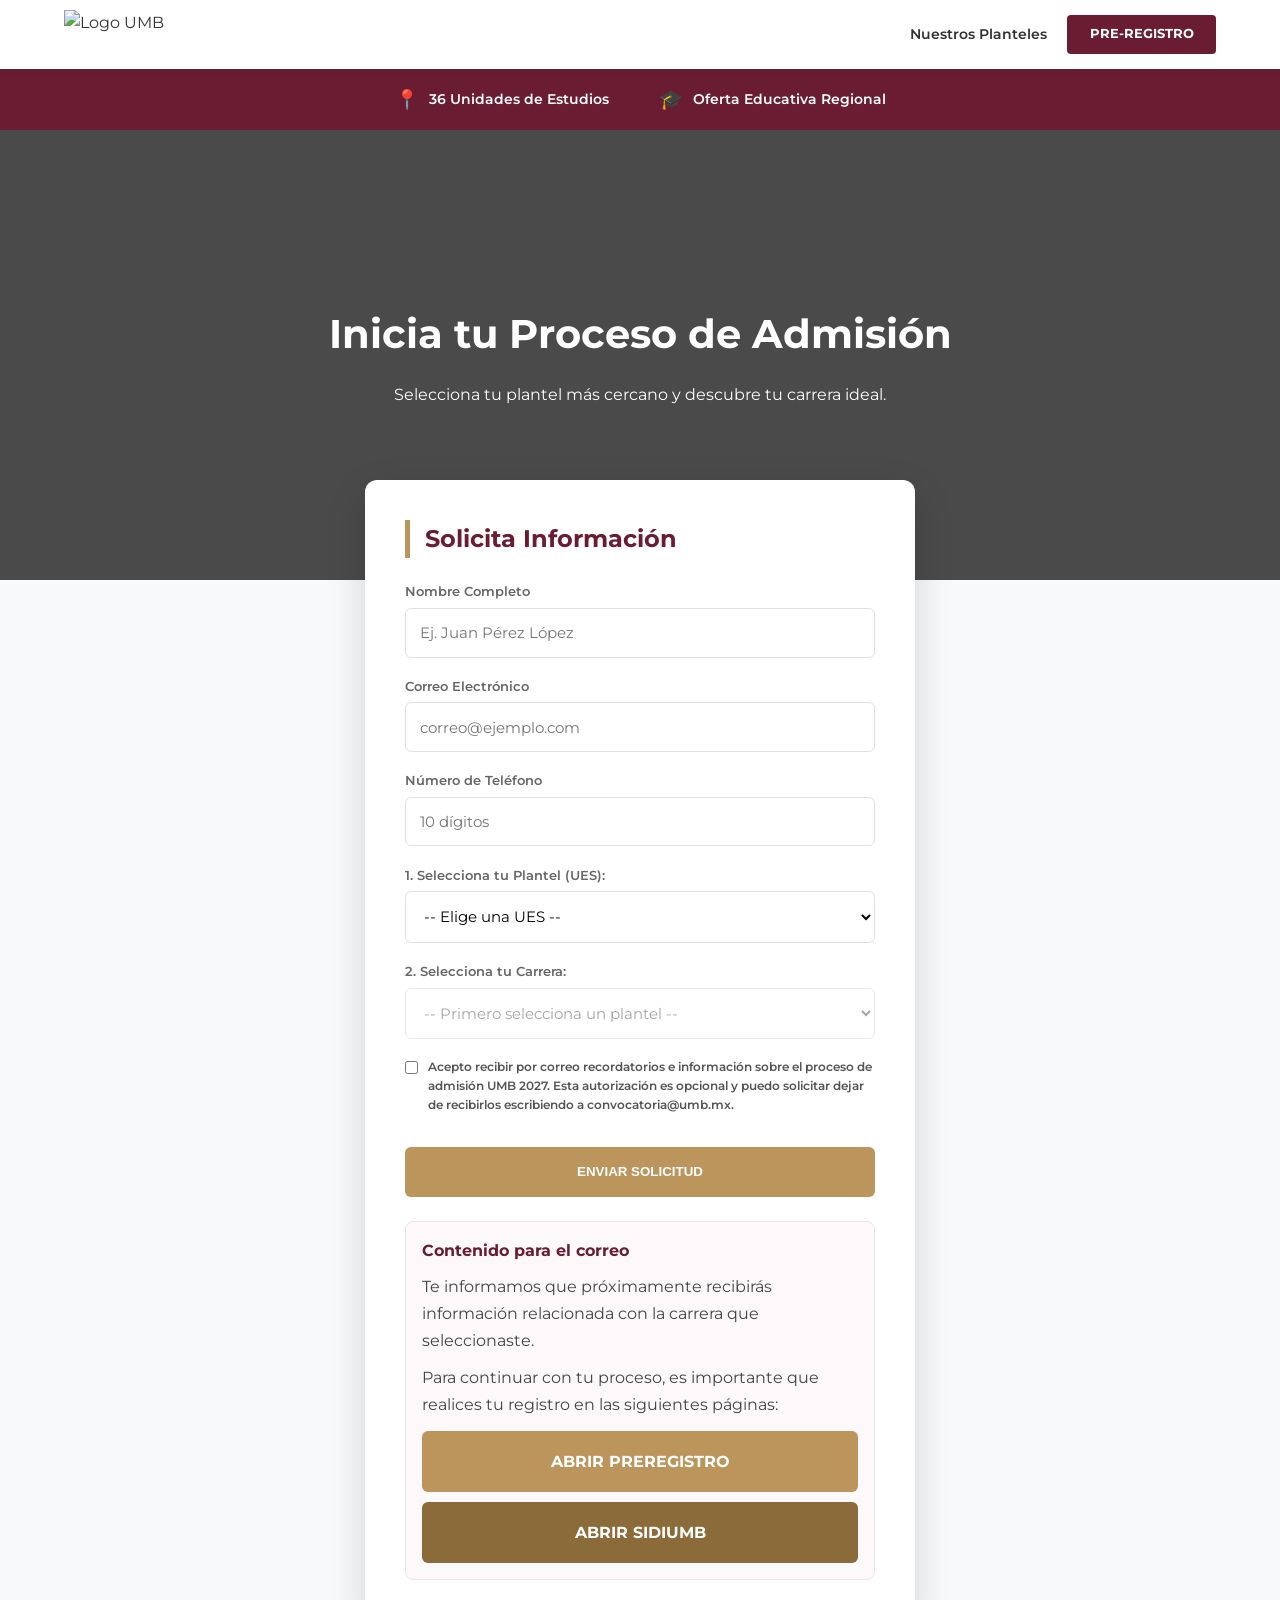
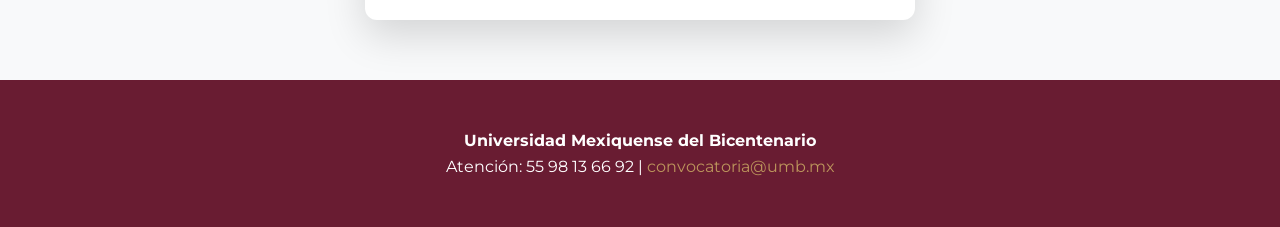
==== index.html @ 4665b4f5 "Update fmt.Println message from 'Hello' to 'Goodbye'" ====
<!DOCTYPE html>
<html lang="es">
<head>
  <meta charset="UTF-8">
  <meta name="viewport" content="width=device-width, initial-scale=1.0">
  <meta name="description" content="Inicia tu proceso de pre-registro en la Universidad Mexiquense del Bicentenario (UMB). Consulta nuestra oferta educativa en planteles del Estado de México.">
  <title>Admisiones UMB - Universidad Mexiquense del Bicentenario</title>

  <link href="https://fonts.googleapis.com/css2?family=Montserrat:wght@300;400;600;700&display=swap" rel="stylesheet">

  <style>
    :root {
      --guinda: #691c32;
      --oro: #bc955c;
      --oro-dark: #a6834d;
      --texto: #333;
      --gris-linea: #ddd;
      --gris-fondo: #f8f9fa;
      --blanco: #ffffff;
      --exito: #2e7d32;
    }

    * { box-sizing: border-box; margin: 0; padding: 0; scroll-behavior: smooth; }

    body {
      font-family: 'Montserrat', sans-serif;
      line-height: 1.6;
      color: var(--texto);
      background-color: var(--gris-fondo);
      overflow-x: hidden;
    }

    header {
      background: #fff;
      padding: 0.6rem 5%;
      display: flex;
      justify-content: space-between;
      align-items: center;
      box-shadow: 0 2px 10px rgba(0,0,0,0.05);
      position: sticky;
      top: 0;
      z-index: 1000;
    }

    .brand { display: flex; align-items: center; gap: 15px; }
    .logo-umb { height: 50px; width: auto; }

    .nav-menu { display: flex; gap: 20px; align-items: center; }
    .nav-link { text-decoration: none; color: var(--texto); font-weight: 600; font-size: 0.85rem; transition: color 0.3s; }
    .nav-link:hover { color: var(--guinda); }

    .btn-pre {
      background: var(--guinda);
      color: white;
      padding: 0.6rem 1.4rem;
      border-radius: 4px;
      text-decoration: none;
      font-weight: 700;
      font-size: 0.8rem;
      text-transform: uppercase;
      transition: opacity 0.3s;
    }
    .btn-pre:hover { opacity: 0.9; }

    .quick-info {
      background: var(--guinda);
      color: white;
      display: flex;
      justify-content: center;
      gap: 50px;
      padding: 15px;
      text-align: center;
    }

    .info-item { display: flex; align-items: center; gap: 10px; font-weight: 600; font-size: 0.9rem; }
    .info-item span { color: var(--oro); font-size: 1.2rem; }

    .hero {
      background: linear-gradient(rgba(0,0,0,0.7), rgba(0,0,0,0.7)),
                  url('https://images.unsplash.com/photo-1523240795612-9a054b0db644?auto=format&fit=crop&w=1600&q=80');
      background-size: cover;
      background-position: center;
      height: 450px;
      display: flex;
      flex-direction: column;
      justify-content: center;
      align-items: center;
      color: white;
      text-align: center;
      padding: 0 20px;
    }

    .hero h1 { font-size: 2.5rem; margin-bottom: 1rem; }

    .overlap-container {
      position: relative;
      z-index: 10;
      margin-top: -100px;
      display: flex;
      justify-content: center;
      padding: 0 20px;
      margin-bottom: 60px;
    }

    .form-card {
      background: white;
      padding: 2.5rem;
      border-radius: 12px;
      box-shadow: 0 15px 40px rgba(0,0,0,0.15);
      width: 100%;
      max-width: 550px;
    }

    .form-card h2 {
      color: var(--guinda);
      font-size: 1.5rem;
      margin-bottom: 1.5rem;
      border-left: 5px solid var(--oro);
      padding-left: 15px;
    }

    .form-group { margin-bottom: 1.2rem; }

    label {
      display: block;
      font-size: 0.8rem;
      font-weight: 600;
      color: #666;
      margin-bottom: 5px;
    }

    input, select {
      width: 100%;
      padding: 0.9rem;
      border: 1px solid #e0e0e0;
      border-radius: 6px;
      font-family: inherit;
      background: #fff;
      font-size: 0.95rem;
    }

    input:focus, select:focus {
      outline: none;
      border-color: var(--oro);
      box-shadow: 0 0 0 2px rgba(188, 149, 92, 0.2);
    }

    .btn-submit {
      background: var(--oro);
      color: white;
      border: none;
      width: 100%;
      padding: 1.1rem;
      font-weight: 700;
      text-transform: uppercase;
      cursor: pointer;
      border-radius: 6px;
      transition: 0.3s;
      margin-top: 1rem;
    }

    .btn-submit:hover { background: var(--oro-dark); }
    .btn-submit:disabled { background: #ccc; cursor: not-allowed; }

    #mensajeExito {
      display: none;
      color: var(--exito);
      margin-top: 15px;
      font-weight: 600;
      text-align: center;
      background: #e8f5e9;
      padding: 10px;
      border-radius: 4px;
    }

    .form-consent {
      display: flex;
      align-items: flex-start;
      gap: 10px;
      margin: 1rem 0;
      font-size: 0.78rem;
      line-height: 1.5;
      color: #555;
    }

    .form-consent input {
      width: auto;
      margin-top: 3px;
      accent-color: var(--guinda);
    }

    footer {
      background: var(--guinda);
      color: white;
      text-align: center;
      padding: 3rem 20px;
    }

    footer a { color: var(--oro); text-decoration: none; }

    @media (max-width: 768px) {
      .nav-menu { display: none; }
      .quick-info { flex-direction: column; gap: 10px; }
      .hero h1 { font-size: 1.8rem; }
      .form-card { padding: 1.5rem; }
    }
  </style>
</head>
<body>

  <header>
    <div class="brand">
      <img src="https://raw.githubusercontent.com/ismaelumb/MAPA-UMB/refs/heads/main/Logotipo%20UMB%20-%20copia.png" alt="Logo UMB" class="logo-umb">
    </div>
    <nav class="nav-menu">
      <a href="Mapa2.html" class="nav-link">Nuestros Planteles</a>
      <a href="#registro" class="btn-pre">Pre-registro</a>
    </nav>
  </header>

  <div class="quick-info">
    <div class="info-item"><span>📍</span> 36 Unidades de Estudios</div>
    <div class="info-item"><span>🎓</span> Oferta Educativa Regional</div>
  </div>

  <main>
    <section class="hero">
      <h1>Inicia tu Proceso de Admisión</h1>
      <p>Selecciona tu plantel más cercano y descubre tu carrera ideal.</p>
    </section>

    <div class="overlap-container">
      <div class="form-card" id="registro">
        <h2>Solicita Información</h2>
        <form id="umbForm" method="POST">
          <div class="form-group">
            <label for="nombre">Nombre Completo</label>
            <input type="text" id="nombre" name="nombre" placeholder="Ej. Juan Pérez López" required>
          </div>

          <div class="form-group">
            <label for="email">Correo Electrónico</label>
            <input type="email" id="email" name="email" placeholder="correo@ejemplo.com" required>
          </div>

          <div class="form-group">
            <label for="telefono">Número de Teléfono</label>
            <input type="tel" id="telefono" name="telefono" placeholder="10 dígitos" required pattern="[0-9]{10}" title="Ingresa un número válido de 10 dígitos">
          </div>

          <div class="form-group">
            <label for="uesSelect">1. Selecciona tu Plantel (UES):</label>
            <select id="uesSelect" name="plantel" required>
              <option value="">-- Elige una UES --</option>
            </select>
          </div>

          <div class="form-group">
            <label for="carreraSelect">2. Selecciona tu Carrera:</label>
            <select id="carreraSelect" name="area" required disabled>
              <option value="">-- Primero selecciona un plantel --</option>
            </select>
          </div>

          <label class="form-consent" for="avisosCorreo">
            <input type="checkbox" id="avisosCorreo" name="avisosCorreo" value="si">
            <span>Acepto recibir por correo recordatorios e información sobre el proceso de admisión UMB 2027. Esta autorización es opcional y puedo solicitar dejar de recibirlos escribiendo a convocatoria@umb.mx.</span>
          </label>

          <button type="submit" class="btn-submit" id="submitBtn">Enviar Solicitud</button>
        </form>

        <div id="mensajeExito">✓ ¡Información registrada con éxito! En breve te contactaremos.</div>

        <div style="margin-top: 1.5rem; padding: 1rem; background: #fdf8f9; border: 1px solid #f2e1e5; border-radius: 8px;">
          <h3 style="color: var(--guinda); font-size: 1rem; margin-bottom: 0.6rem;">Contenido para el correo</h3>
          <p style="margin-bottom: 0.6rem; line-height: 1.7; color: #444;">
            Te informamos que próximamente recibirás información relacionada con la carrera que seleccionaste.
          </p>
          <p style="margin-bottom: 0.6rem; line-height: 1.7; color: #444;">
            Para continuar con tu proceso, es importante que realices tu registro en las siguientes páginas:
          </p>
          <div style="display: flex; flex-direction: column; gap: 10px; margin-top: 0.8rem;">
            <a href="https://ofertaeducativaies.edugem.gob.mx/preregistro" target="_blank" rel="noopener" class="btn-submit" style="text-align: center; text-decoration: none; display: block; margin-top: 0;">Abrir preregistro</a>
            <a href="https://sidiumb.umb.edu.mx:8088/" target="_blank" rel="noopener" class="btn-submit" style="text-align: center; text-decoration: none; display: block; margin-top: 0; background: #8c6b3a;">Abrir SIDIUMB</a>
          </div>
        </div>
      </div>
    </div>
  </main>

  <footer>
    <p><strong>Universidad Mexiquense del Bicentenario</strong></p>
    <p>Atención: 55 98 13 66 92 | <a href="mailto:convocatoria@umb.mx">convocatoria@umb.mx</a></p>
  </footer>

  <script>
    const ofertaEducativa = {
      "UES Amatepec": ["Ingeniería en Innovación Agrícola Sustentable"],
      "UES Acambay": ["Licenciatura en Nutrición", "Ingeniería Mecánica"],
      "UES Almoloya de Alquisiras": ["Ingeniería en Sistemas Computacionales", "Licenciatura en Administración"],
      "UES Atenco": ["Licenciatura en Derecho", "Ingeniería Industrial", "Ingeniería en Tecnologías de la Información y Comunicación"],
      "UES Chalco": ["Licenciatura en Administración", "Licenciatura en Contaduría"],
      "UES Coatepec Harinas": ["Licenciatura en Contaduría", "Licenciatura en Enfermería", "Ingeniería en Innovación Agrícola Sustentable"],
      "UES Ecatepec": ["Ingeniería en Logística y Distribución", "Ingeniería en Gestión Empresarial", "Licenciatura en Derecho", "Licenciatura en Informática Administrativa y Financiera"],
      "UES El Oro": ["Ingeniería Civil", "Licenciatura en Nutrición", "Licenciatura en Enfermería", "Licenciatura en Gastronomía y Turismo Sustentable"],
      "UES Hueypoxtla": ["Licenciatura en Contaduría", "Licenciatura en Derecho"],
      "UES Huixquilucan": ["Licenciatura en Arquitectura", "Licenciatura en Contaduría", "Licenciatura en Informática"],
      "UES Ixtapaluca": ["Ingeniería en Innovación Alimenticia", "Licenciatura en Derecho", "Licenciatura en Nutrición", "Licenciatura en Informática Administrativa y Financiera", "Ingeniería en Innovación Alimenticia"],
      "UES Ixtlahuaca": ["Ingeniería Mecánica", "Licenciatura en Administración", "Licenciatura en Informática", "Licenciatura en Nutrición"],
      "UES Jilotepec": ["Ingeniería Mecánica", "Licenciatura en Arquitectura", "Licenciatura en Contaduría", "Licenciatura en Enfermería", "Licenciatura en Psicología Industrial"],
      "UES Jiquipilco": ["Licenciatura en Arquitectura", "Ingeniería en Gestión Empresarial", "Ingeniería en Sistemas Computacionales"],
      "UES La Paz": ["Licenciatura en Administración", "Licenciatura en Derecho", "Licenciatura en Psicología Industrial"],
      "UES Lerma": ["Ingeniería en Plásticos", "Ingeniería Industrial", "Licenciatura en Contaduría", "Licenciatura en Nutrición", "Maestría en Ciencias para la Paz"],
      "UES Luvianos": ["Ingeniería Industrial"],
      "UES Morelos": ["Ingeniería Electromecánica", "Ingeniería en Innovación Agrícola Sustentable"],
      "UES San José del Rincón": ["Ingeniería en Innovación Agrícola Sustentable", "Ingeniería en Sistemas Computacionales", "Licenciatura en Contaduría"],
      "UES Sultepec": ["Licenciatura en Contaduría", "Licenciatura en Enfermería"],
      "UES Tecámac": ["Licenciatura en Contaduría", "Licenciatura en Informática"],
      "UES Tejupilco": ["Licenciatura en Arquitectura", "Licenciatura en Nutrición"],
      "UES Temascalcingo": ["Licenciatura en Administración", "Licenciatura en Informática Administrativa y Financiera", "Licenciatura en Psicología Industrial", "Ingeniería en Logística y Distribución"],
      "UES Temoaya": ["Licenciatura en Contaduría", "Licenciatura en Enfermería", "Licenciatura en Informática"],
      "UES Tenango del Valle": ["Licenciatura en Administración", "Licenciatura en Nutrición", "Ingeniería en Sistemas Computacionales"],
      "UES Tepotzotlán": ["Ingeniería en Tecnologías de la Información y Comunicación", "Ingeniería en Logística y Distribución", "Licenciatura en Administración"],
      "UES Teoloyucan": ["Ingeniería en Gestión Empresarial", "Licenciatura en Psicología Industrial"],
      "UES Tlatlaya": ["Ingeniería Civil", "Licenciatura en Contaduría", "Licenciatura en Enfermería"],
      "UES Tultepec": ["Licenciatura en Informática Administrativa y Financiera", "Licenciatura en Enfermería", "Licenciatura en Nutrición", "Ingeniería en Logística y Distribución"],
      "UES Tultitlán": ["Ingeniería Civil", "Ingeniería Química", "Licenciatura en Contaduría", "Licenciatura en Psicología Industrial"],
      "UES Villa del Carbón": ["Licenciatura en Enfermería", "Licenciatura en Nutrición", "Licenciatura en Gastronomía y Turismo Sustentable"],
      "UES Villa Victoria": ["Licenciatura en Contaduría", "Licenciatura en Derecho", "Licenciatura en Enfermería", "Licenciatura en Informática", "Licenciatura en Psicología Industrial"],
      "UES Xalatlaco": ["Ingeniería en Gestión Empresarial", "Ingeniería en Mecánica Automotriz", "Licenciatura en Psicología Industrial"],
      "UES para Adultos y Adultos Mayores Ecatepec": ["Licenciatura en Derecho", "Licenciatura en Administración", "Licenciatura en Psicología Industrial"]
    };

    const scriptURL = 'https://script.google.com/macros/s/AKfycbxKrcsYYrOWMRjbZKcYRnqSGRO3vsUeo__RpDnhf2zM0hsfGxeQVXgypVThtMkS-BU-/exec';
    const uesSelect = document.getElementById('uesSelect');
    const carreraSelect = document.getElementById('carreraSelect');
    const form = document.getElementById('umbForm');
    const btn = document.getElementById('submitBtn');
    const msg = document.getElementById('mensajeExito');

    Object.keys(ofertaEducativa).sort().forEach(ues => {
      const option = document.createElement('option');
      option.value = ues;
      option.textContent = ues;
      uesSelect.appendChild(option);
    });

    uesSelect.addEventListener('change', function() {
      const uesSeleccionada = this.value;
      carreraSelect.innerHTML = '<option value="">-- Selecciona una carrera --</option>';

      if (uesSeleccionada) {
        carreraSelect.disabled = false;
        ofertaEducativa[uesSeleccionada].forEach(carrera => {
          const option = document.createElement('option');
          option.value = carrera;
          option.textContent = carrera;
          carreraSelect.appendChild(option);
        });
      } else {
        carreraSelect.disabled = true;
        carreraSelect.innerHTML = '<option value="">-- Primero selecciona un plantel --</option>';
      }
    });

    form.addEventListener('submit', async (e) => {
      e.preventDefault();

      btn.disabled = true;
      btn.innerText = 'ENVIANDO...';

      const carreraSeleccionada = document.getElementById('carreraSelect').value;
      const redirectUrl = carreraSeleccionada ? `carrera.html?nombre=${encodeURIComponent(carreraSeleccionada)}` : null;

      try {
        const response = await fetch(scriptURL, {
          method: 'POST',
          body: new FormData(form)
        });

        const resultado = (await response.text()).trim();

        if (!response.ok || resultado !== 'Success') {
          throw new Error(resultado || 'No se pudo confirmar el registro.');
        }

        btn.disabled = false;
        btn.innerText = 'ENVIAR SOLICITUD';
        msg.style.display = 'block';
        msg.textContent = '✓ ¡Información registrada con éxito! Te llevaremos a la página de tu carrera en breve.';
        form.reset();
        carreraSelect.disabled = true;
        carreraSelect.innerHTML = '<option value="">-- Primero selecciona un plantel --</option>';

        setTimeout(() => {
          if (redirectUrl) {
            window.location.href = redirectUrl;
          }
        }, 2000);

      } catch (error) {
        console.warn('fetch falló; usando fallback en nueva pestaña.', error);

        try {
          form.action = scriptURL;
          form.target = '_blank';
          form.method = 'POST';
          form.submit();

          btn.disabled = false;
          btn.innerText = 'ENVIAR SOLICITUD';
          msg.style.display = 'block';
          msg.textContent = '✓ Tus datos se enviaron en una pestaña nueva. En breve te contactaremos.';
          form.reset();
          carreraSelect.disabled = true;
          carreraSelect.innerHTML = '<option value="">-- Primero selecciona un plantel --</option>';

          setTimeout(() => {
            if (redirectUrl) {
              window.location.href = redirectUrl;
            }
          }, 2000);

        } catch (fallbackError) {
          btn.disabled = false;
          btn.innerText = 'REINTENTAR ENVÍO';
          alert('Hubo un problema al enviar tus datos. Por favor, revisa tu conexión e inténtalo de nuevo.');
          console.error('Error!', fallbackError.message || fallbackError);
        }
      }
    });
  </script>
</body>
</html>
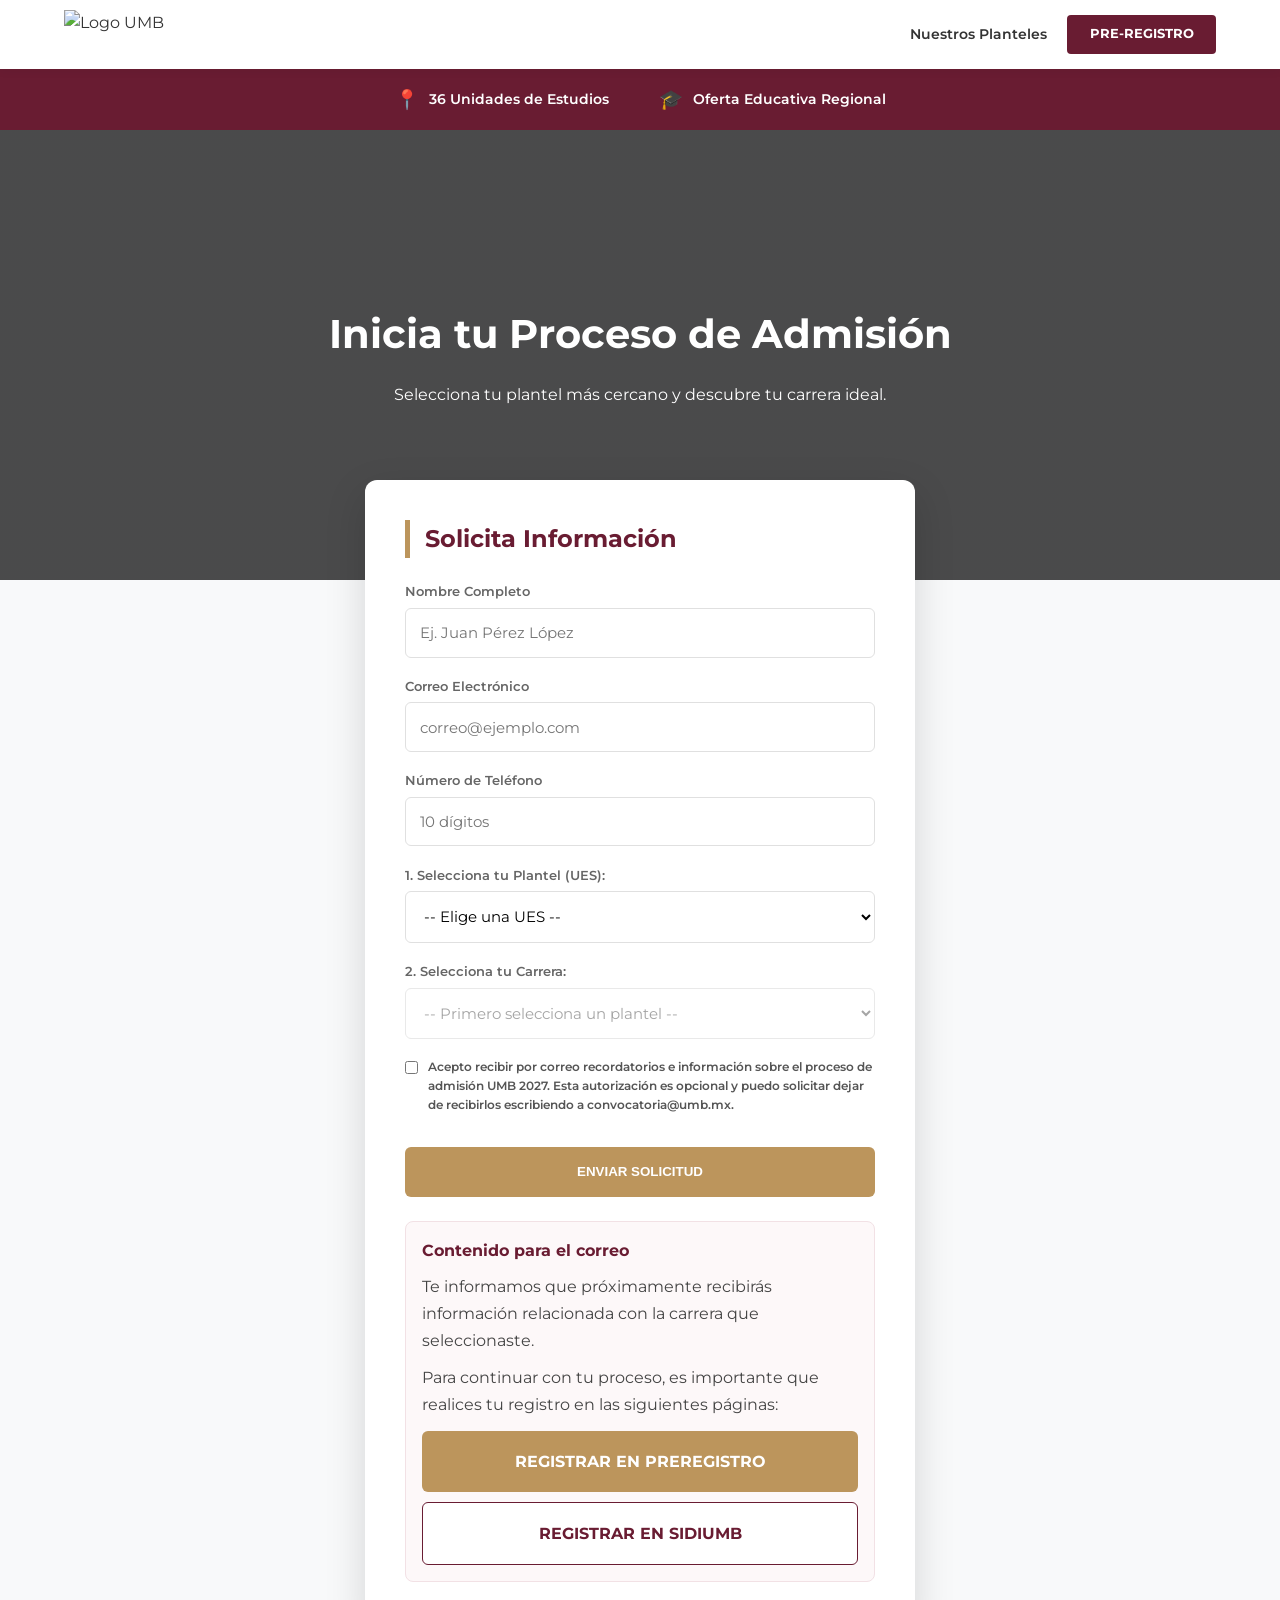
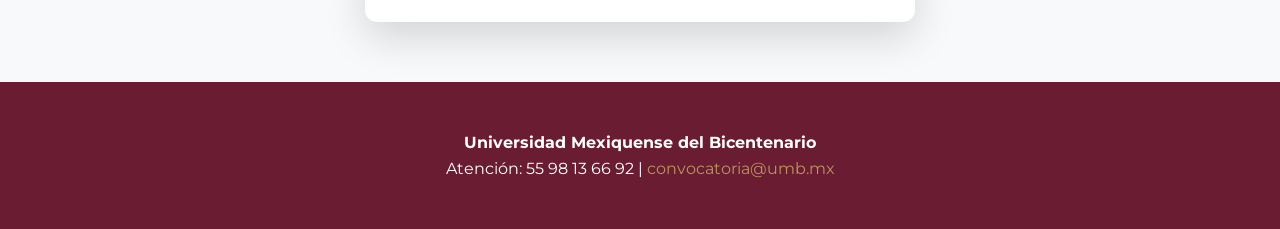
==== commit 25184e5f: "Update print statement from 'Hello' to 'Goodbye'" ====
--- a/index.html
+++ b/index.html
@@ -1,435 +1,454 @@
 <!DOCTYPE html>
 <html lang="es">
 <head>
-  <meta charset="UTF-8">
-  <meta name="viewport" content="width=device-width, initial-scale=1.0">
-  <meta name="description" content="Inicia tu proceso de pre-registro en la Universidad Mexiquense del Bicentenario (UMB). Consulta nuestra oferta educativa en planteles del Estado de México.">
-  <title>Admisiones UMB - Universidad Mexiquense del Bicentenario</title>
-
-  <link href="https://fonts.googleapis.com/css2?family=Montserrat:wght@300;400;600;700&display=swap" rel="stylesheet">
-
-  <style>
-    :root {
-      --guinda: #691c32;
-      --oro: #bc955c;
-      --oro-dark: #a6834d;
-      --texto: #333;
-      --gris-linea: #ddd;
-      --gris-fondo: #f8f9fa;
-      --blanco: #ffffff;
-      --exito: #2e7d32;
-    }
-
-    * { box-sizing: border-box; margin: 0; padding: 0; scroll-behavior: smooth; }
-
-    body {
-      font-family: 'Montserrat', sans-serif;
-      line-height: 1.6;
-      color: var(--texto);
-      background-color: var(--gris-fondo);
-      overflow-x: hidden;
-    }
-
-    header {
-      background: #fff;
-      padding: 0.6rem 5%;
-      display: flex;
-      justify-content: space-between;
-      align-items: center;
-      box-shadow: 0 2px 10px rgba(0,0,0,0.05);
-      position: sticky;
-      top: 0;
-      z-index: 1000;
-    }
-
-    .brand { display: flex; align-items: center; gap: 15px; }
-    .logo-umb { height: 50px; width: auto; }
-
-    .nav-menu { display: flex; gap: 20px; align-items: center; }
-    .nav-link { text-decoration: none; color: var(--texto); font-weight: 600; font-size: 0.85rem; transition: color 0.3s; }
-    .nav-link:hover { color: var(--guinda); }
-
-    .btn-pre {
-      background: var(--guinda);
-      color: white;
-      padding: 0.6rem 1.4rem;
-      border-radius: 4px;
-      text-decoration: none;
-      font-weight: 700;
-      font-size: 0.8rem;
-      text-transform: uppercase;
-      transition: opacity 0.3s;
-    }
-    .btn-pre:hover { opacity: 0.9; }
-
-    .quick-info {
-      background: var(--guinda);
-      color: white;
-      display: flex;
-      justify-content: center;
-      gap: 50px;
-      padding: 15px;
-      text-align: center;
-    }
-
-    .info-item { display: flex; align-items: center; gap: 10px; font-weight: 600; font-size: 0.9rem; }
-    .info-item span { color: var(--oro); font-size: 1.2rem; }
-
-    .hero {
-      background: linear-gradient(rgba(0,0,0,0.7), rgba(0,0,0,0.7)),
-                  url('https://images.unsplash.com/photo-1523240795612-9a054b0db644?auto=format&fit=crop&w=1600&q=80');
-      background-size: cover;
-      background-position: center;
-      height: 450px;
-      display: flex;
-      flex-direction: column;
-      justify-content: center;
-      align-items: center;
-      color: white;
-      text-align: center;
-      padding: 0 20px;
-    }
-
-    .hero h1 { font-size: 2.5rem; margin-bottom: 1rem; }
-
-    .overlap-container {
-      position: relative;
-      z-index: 10;
-      margin-top: -100px;
-      display: flex;
-      justify-content: center;
-      padding: 0 20px;
-      margin-bottom: 60px;
-    }
-
-    .form-card {
-      background: white;
-      padding: 2.5rem;
-      border-radius: 12px;
-      box-shadow: 0 15px 40px rgba(0,0,0,0.15);
-      width: 100%;
-      max-width: 550px;
-    }
-
-    .form-card h2 {
-      color: var(--guinda);
-      font-size: 1.5rem;
-      margin-bottom: 1.5rem;
-      border-left: 5px solid var(--oro);
-      padding-left: 15px;
-    }
-
-    .form-group { margin-bottom: 1.2rem; }
-
-    label {
-      display: block;
-      font-size: 0.8rem;
-      font-weight: 600;
-      color: #666;
-      margin-bottom: 5px;
-    }
-
-    input, select {
-      width: 100%;
-      padding: 0.9rem;
-      border: 1px solid #e0e0e0;
-      border-radius: 6px;
-      font-family: inherit;
-      background: #fff;
-      font-size: 0.95rem;
-    }
-
-    input:focus, select:focus {
-      outline: none;
-      border-color: var(--oro);
-      box-shadow: 0 0 0 2px rgba(188, 149, 92, 0.2);
-    }
-
-    .btn-submit {
-      background: var(--oro);
-      color: white;
-      border: none;
-      width: 100%;
-      padding: 1.1rem;
-      font-weight: 700;
-      text-transform: uppercase;
-      cursor: pointer;
-      border-radius: 6px;
-      transition: 0.3s;
-      margin-top: 1rem;
-    }
-
-    .btn-submit:hover { background: var(--oro-dark); }
-    .btn-submit:disabled { background: #ccc; cursor: not-allowed; }
-
-    #mensajeExito {
-      display: none;
-      color: var(--exito);
-      margin-top: 15px;
-      font-weight: 600;
-      text-align: center;
-      background: #e8f5e9;
-      padding: 10px;
-      border-radius: 4px;
-    }
-
-    .form-consent {
-      display: flex;
-      align-items: flex-start;
-      gap: 10px;
-      margin: 1rem 0;
-      font-size: 0.78rem;
-      line-height: 1.5;
-      color: #555;
-    }
-
-    .form-consent input {
-      width: auto;
-      margin-top: 3px;
-      accent-color: var(--guinda);
-    }
-
-    footer {
-      background: var(--guinda);
-      color: white;
-      text-align: center;
-      padding: 3rem 20px;
-    }
-
-    footer a { color: var(--oro); text-decoration: none; }
-
-    @media (max-width: 768px) {
-      .nav-menu { display: none; }
-      .quick-info { flex-direction: column; gap: 10px; }
-      .hero h1 { font-size: 1.8rem; }
-      .form-card { padding: 1.5rem; }
-    }
-  </style>
+	<meta charset="UTF-8">
+	<meta name="viewport" content="width=device-width, initial-scale=1.0">
+	<meta name="description" content="Inicia tu proceso de pre-registro en la Universidad Mexiquense del Bicentenario (UMB). Consulta nuestra oferta educativa en planteles del Estado de México.">
+	<title>Admisiones UMB - Universidad Mexiquense del Bicentenario</title>
+    
+	<link href="https://fonts.googleapis.com/css2?family=Montserrat:wght@300;400;600;700&display=swap" rel="stylesheet">
+    
+	<style>
+		:root {
+			--guinda: #691c32; 
+			--oro: #bc955c;   
+			--oro-dark: #a6834d;
+			--texto: #333;
+			--gris-linea: #ddd;
+			--gris-fondo: #f8f9fa;
+			--blanco: #ffffff;
+			--exito: #2e7d32;
+		}
+
+		* { box-sizing: border-box; margin: 0; padding: 0; scroll-behavior: smooth; }
+
+		body {
+			font-family: 'Montserrat', sans-serif;
+			line-height: 1.6;
+			color: var(--texto);
+			background-color: var(--gris-fondo);
+			overflow-x: hidden;
+		}
+
+		header {
+			background: #fff;
+			padding: 0.6rem 5%;
+			display: flex;
+			justify-content: space-between;
+			align-items: center;
+			box-shadow: 0 2px 10px rgba(0,0,0,0.05);
+			position: sticky;
+			top: 0;
+			z-index: 1000;
+		}
+
+		.brand { display: flex; align-items: center; gap: 15px; }
+		.logo-umb { height: 50px; width: auto; }
+
+		.nav-menu { display: flex; gap: 20px; align-items: center; }
+		.nav-link { text-decoration: none; color: var(--texto); font-weight: 600; font-size: 0.85rem; transition: color 0.3s; }
+		.nav-link:hover { color: var(--guinda); }
+
+		.btn-pre {
+			background: var(--guinda);
+			color: white;
+			padding: 0.6rem 1.4rem;
+			border-radius: 4px;
+			text-decoration: none;
+			font-weight: 700;
+			font-size: 0.8rem;
+			text-transform: uppercase;
+			transition: opacity 0.3s;
+		}
+		.btn-pre:hover { opacity: 0.9; }
+
+		.quick-info {
+			background: var(--guinda);
+			color: white;
+			display: flex;
+			justify-content: center;
+			gap: 50px;
+			padding: 15px;
+			text-align: center;
+		}
+
+		.info-item { display: flex; align-items: center; gap: 10px; font-weight: 600; font-size: 0.9rem; }
+		.info-item span { color: var(--oro); font-size: 1.2rem; }
+
+		.hero {
+			background: linear-gradient(rgba(0,0,0,0.7), rgba(0,0,0,0.7)), 
+						url('https://images.unsplash.com/photo-1523240795612-9a054b0db644?auto=format&fit=crop&w=1600&q=80');
+			background-size: cover;
+			background-position: center;
+			height: 450px;
+			display: flex;
+			flex-direction: column;
+			justify-content: center;
+			align-items: center;
+			color: white;
+			text-align: center;
+			padding: 0 20px;
+		}
+
+		.hero h1 { font-size: 2.5rem; margin-bottom: 1rem; }
+
+		.overlap-container {
+			position: relative;
+			z-index: 10;
+			margin-top: -100px; 
+			display: flex;
+			justify-content: center;
+			padding: 0 20px;
+			margin-bottom: 60px;
+		}
+
+		.form-card {
+			background: white;
+			padding: 2.5rem;
+			border-radius: 12px;
+			box-shadow: 0 15px 40px rgba(0,0,0,0.15);
+			width: 100%;
+			max-width: 550px;
+		}
+
+		.form-card h2 {
+			color: var(--guinda);
+			font-size: 1.5rem;
+			margin-bottom: 1.5rem;
+			border-left: 5px solid var(--oro);
+			padding-left: 15px;
+		}
+
+		.form-group { margin-bottom: 1.2rem; }
+        
+		label {
+			display: block;
+			font-size: 0.8rem;
+			font-weight: 600;
+			color: #666;
+			margin-bottom: 5px;
+		}
+
+		input, select {
+			width: 100%;
+			padding: 0.9rem;
+			border: 1px solid #e0e0e0;
+			border-radius: 6px;
+			font-family: inherit;
+			background: #fff;
+			font-size: 0.95rem;
+		}
+
+		input:focus, select:focus {
+			outline: none;
+			border-color: var(--oro);
+			box-shadow: 0 0 0 2px rgba(188, 149, 92, 0.2);
+		}
+
+		.btn-submit {
+			background: var(--oro);
+			color: white;
+			border: none;
+			width: 100%;
+			padding: 1.1rem;
+			font-weight: 700;
+			text-transform: uppercase;
+			cursor: pointer;
+			border-radius: 6px;
+			transition: 0.3s;
+			margin-top: 1rem;
+		}
+
+		.btn-submit:hover { background: var(--oro-dark); }
+		.btn-submit:disabled { background: #ccc; cursor: not-allowed; }
+
+		#mensajeExito {
+			display: none;
+			color: var(--exito);
+			margin-top: 15px;
+			font-weight: 600;
+			text-align: center;
+			background: #e8f5e9;
+			padding: 10px;
+			border-radius: 4px;
+		}
+
+		.form-consent {
+			display: flex;
+			align-items: flex-start;
+			gap: 10px;
+			margin: 1rem 0;
+			font-size: 0.78rem;
+			line-height: 1.5;
+			color: #555;
+		}
+
+		.form-consent input {
+			width: auto;
+			margin-top: 3px;
+			accent-color: var(--guinda);
+		}
+
+		footer {
+			background: var(--guinda);
+			color: white;
+			text-align: center;
+			padding: 3rem 20px;
+		}
+
+		footer a { color: var(--oro); text-decoration: none; }
+
+		@media (max-width: 768px) {
+			.nav-menu { display: none; }
+			.quick-info { flex-direction: column; gap: 10px; }
+			.hero h1 { font-size: 1.8rem; }
+			.form-card { padding: 1.5rem; }
+		}
+	</style>
 </head>
 <body>
 
-  <header>
-    <div class="brand">
-      <img src="https://raw.githubusercontent.com/ismaelumb/MAPA-UMB/refs/heads/main/Logotipo%20UMB%20-%20copia.png" alt="Logo UMB" class="logo-umb">
-    </div>
-    <nav class="nav-menu">
-      <a href="Mapa2.html" class="nav-link">Nuestros Planteles</a>
-      <a href="#registro" class="btn-pre">Pre-registro</a>
-    </nav>
-  </header>
-
-  <div class="quick-info">
-    <div class="info-item"><span>📍</span> 36 Unidades de Estudios</div>
-    <div class="info-item"><span>🎓</span> Oferta Educativa Regional</div>
-  </div>
-
-  <main>
-    <section class="hero">
-      <h1>Inicia tu Proceso de Admisión</h1>
-      <p>Selecciona tu plantel más cercano y descubre tu carrera ideal.</p>
-    </section>
-
-    <div class="overlap-container">
-      <div class="form-card" id="registro">
-        <h2>Solicita Información</h2>
-        <form id="umbForm" method="POST">
-          <div class="form-group">
-            <label for="nombre">Nombre Completo</label>
-            <input type="text" id="nombre" name="nombre" placeholder="Ej. Juan Pérez López" required>
-          </div>
-
-          <div class="form-group">
-            <label for="email">Correo Electrónico</label>
-            <input type="email" id="email" name="email" placeholder="correo@ejemplo.com" required>
-          </div>
-
-          <div class="form-group">
-            <label for="telefono">Número de Teléfono</label>
-            <input type="tel" id="telefono" name="telefono" placeholder="10 dígitos" required pattern="[0-9]{10}" title="Ingresa un número válido de 10 dígitos">
-          </div>
-
-          <div class="form-group">
-            <label for="uesSelect">1. Selecciona tu Plantel (UES):</label>
-            <select id="uesSelect" name="plantel" required>
-              <option value="">-- Elige una UES --</option>
-            </select>
-          </div>
-
-          <div class="form-group">
-            <label for="carreraSelect">2. Selecciona tu Carrera:</label>
-            <select id="carreraSelect" name="area" required disabled>
-              <option value="">-- Primero selecciona un plantel --</option>
-            </select>
-          </div>
-
-          <label class="form-consent" for="avisosCorreo">
-            <input type="checkbox" id="avisosCorreo" name="avisosCorreo" value="si">
-            <span>Acepto recibir por correo recordatorios e información sobre el proceso de admisión UMB 2027. Esta autorización es opcional y puedo solicitar dejar de recibirlos escribiendo a convocatoria@umb.mx.</span>
-          </label>
-
-          <button type="submit" class="btn-submit" id="submitBtn">Enviar Solicitud</button>
-        </form>
-
-        <div id="mensajeExito">✓ ¡Información registrada con éxito! En breve te contactaremos.</div>
-
-        <div style="margin-top: 1.5rem; padding: 1rem; background: #fdf8f9; border: 1px solid #f2e1e5; border-radius: 8px;">
-          <h3 style="color: var(--guinda); font-size: 1rem; margin-bottom: 0.6rem;">Contenido para el correo</h3>
-          <p style="margin-bottom: 0.6rem; line-height: 1.7; color: #444;">
-            Te informamos que próximamente recibirás información relacionada con la carrera que seleccionaste.
-          </p>
-          <p style="margin-bottom: 0.6rem; line-height: 1.7; color: #444;">
-            Para continuar con tu proceso, es importante que realices tu registro en las siguientes páginas:
-          </p>
-          <div style="display: flex; flex-direction: column; gap: 10px; margin-top: 0.8rem;">
-            <a href="https://ofertaeducativaies.edugem.gob.mx/preregistro" target="_blank" rel="noopener" class="btn-submit" style="text-align: center; text-decoration: none; display: block; margin-top: 0;">Abrir preregistro</a>
-            <a href="https://sidiumb.umb.edu.mx:8088/" target="_blank" rel="noopener" class="btn-submit" style="text-align: center; text-decoration: none; display: block; margin-top: 0; background: #8c6b3a;">Abrir SIDIUMB</a>
-          </div>
-        </div>
-      </div>
-    </div>
-  </main>
-
-  <footer>
-    <p><strong>Universidad Mexiquense del Bicentenario</strong></p>
-    <p>Atención: 55 98 13 66 92 | <a href="mailto:convocatoria@umb.mx">convocatoria@umb.mx</a></p>
-  </footer>
-
-  <script>
-    const ofertaEducativa = {
-      "UES Amatepec": ["Ingeniería en Innovación Agrícola Sustentable"],
-      "UES Acambay": ["Licenciatura en Nutrición", "Ingeniería Mecánica"],
-      "UES Almoloya de Alquisiras": ["Ingeniería en Sistemas Computacionales", "Licenciatura en Administración"],
-      "UES Atenco": ["Licenciatura en Derecho", "Ingeniería Industrial", "Ingeniería en Tecnologías de la Información y Comunicación"],
-      "UES Chalco": ["Licenciatura en Administración", "Licenciatura en Contaduría"],
-      "UES Coatepec Harinas": ["Licenciatura en Contaduría", "Licenciatura en Enfermería", "Ingeniería en Innovación Agrícola Sustentable"],
-      "UES Ecatepec": ["Ingeniería en Logística y Distribución", "Ingeniería en Gestión Empresarial", "Licenciatura en Derecho", "Licenciatura en Informática Administrativa y Financiera"],
-      "UES El Oro": ["Ingeniería Civil", "Licenciatura en Nutrición", "Licenciatura en Enfermería", "Licenciatura en Gastronomía y Turismo Sustentable"],
-      "UES Hueypoxtla": ["Licenciatura en Contaduría", "Licenciatura en Derecho"],
-      "UES Huixquilucan": ["Licenciatura en Arquitectura", "Licenciatura en Contaduría", "Licenciatura en Informática"],
-      "UES Ixtapaluca": ["Ingeniería en Innovación Alimenticia", "Licenciatura en Derecho", "Licenciatura en Nutrición", "Licenciatura en Informática Administrativa y Financiera", "Ingeniería en Innovación Alimenticia"],
-      "UES Ixtlahuaca": ["Ingeniería Mecánica", "Licenciatura en Administración", "Licenciatura en Informática", "Licenciatura en Nutrición"],
-      "UES Jilotepec": ["Ingeniería Mecánica", "Licenciatura en Arquitectura", "Licenciatura en Contaduría", "Licenciatura en Enfermería", "Licenciatura en Psicología Industrial"],
-      "UES Jiquipilco": ["Licenciatura en Arquitectura", "Ingeniería en Gestión Empresarial", "Ingeniería en Sistemas Computacionales"],
-      "UES La Paz": ["Licenciatura en Administración", "Licenciatura en Derecho", "Licenciatura en Psicología Industrial"],
-      "UES Lerma": ["Ingeniería en Plásticos", "Ingeniería Industrial", "Licenciatura en Contaduría", "Licenciatura en Nutrición", "Maestría en Ciencias para la Paz"],
-      "UES Luvianos": ["Ingeniería Industrial"],
-      "UES Morelos": ["Ingeniería Electromecánica", "Ingeniería en Innovación Agrícola Sustentable"],
-      "UES San José del Rincón": ["Ingeniería en Innovación Agrícola Sustentable", "Ingeniería en Sistemas Computacionales", "Licenciatura en Contaduría"],
-      "UES Sultepec": ["Licenciatura en Contaduría", "Licenciatura en Enfermería"],
-      "UES Tecámac": ["Licenciatura en Contaduría", "Licenciatura en Informática"],
-      "UES Tejupilco": ["Licenciatura en Arquitectura", "Licenciatura en Nutrición"],
-      "UES Temascalcingo": ["Licenciatura en Administración", "Licenciatura en Informática Administrativa y Financiera", "Licenciatura en Psicología Industrial", "Ingeniería en Logística y Distribución"],
-      "UES Temoaya": ["Licenciatura en Contaduría", "Licenciatura en Enfermería", "Licenciatura en Informática"],
-      "UES Tenango del Valle": ["Licenciatura en Administración", "Licenciatura en Nutrición", "Ingeniería en Sistemas Computacionales"],
-      "UES Tepotzotlán": ["Ingeniería en Tecnologías de la Información y Comunicación", "Ingeniería en Logística y Distribución", "Licenciatura en Administración"],
-      "UES Teoloyucan": ["Ingeniería en Gestión Empresarial", "Licenciatura en Psicología Industrial"],
-      "UES Tlatlaya": ["Ingeniería Civil", "Licenciatura en Contaduría", "Licenciatura en Enfermería"],
-      "UES Tultepec": ["Licenciatura en Informática Administrativa y Financiera", "Licenciatura en Enfermería", "Licenciatura en Nutrición", "Ingeniería en Logística y Distribución"],
-      "UES Tultitlán": ["Ingeniería Civil", "Ingeniería Química", "Licenciatura en Contaduría", "Licenciatura en Psicología Industrial"],
-      "UES Villa del Carbón": ["Licenciatura en Enfermería", "Licenciatura en Nutrición", "Licenciatura en Gastronomía y Turismo Sustentable"],
-      "UES Villa Victoria": ["Licenciatura en Contaduría", "Licenciatura en Derecho", "Licenciatura en Enfermería", "Licenciatura en Informática", "Licenciatura en Psicología Industrial"],
-      "UES Xalatlaco": ["Ingeniería en Gestión Empresarial", "Ingeniería en Mecánica Automotriz", "Licenciatura en Psicología Industrial"],
-      "UES para Adultos y Adultos Mayores Ecatepec": ["Licenciatura en Derecho", "Licenciatura en Administración", "Licenciatura en Psicología Industrial"]
-    };
-
-    const scriptURL = 'https://script.google.com/macros/s/AKfycbxKrcsYYrOWMRjbZKcYRnqSGRO3vsUeo__RpDnhf2zM0hsfGxeQVXgypVThtMkS-BU-/exec';
-    const uesSelect = document.getElementById('uesSelect');
-    const carreraSelect = document.getElementById('carreraSelect');
-    const form = document.getElementById('umbForm');
-    const btn = document.getElementById('submitBtn');
-    const msg = document.getElementById('mensajeExito');
-
-    Object.keys(ofertaEducativa).sort().forEach(ues => {
-      const option = document.createElement('option');
-      option.value = ues;
-      option.textContent = ues;
-      uesSelect.appendChild(option);
-    });
-
-    uesSelect.addEventListener('change', function() {
-      const uesSeleccionada = this.value;
-      carreraSelect.innerHTML = '<option value="">-- Selecciona una carrera --</option>';
-
-      if (uesSeleccionada) {
-        carreraSelect.disabled = false;
-        ofertaEducativa[uesSeleccionada].forEach(carrera => {
-          const option = document.createElement('option');
-          option.value = carrera;
-          option.textContent = carrera;
-          carreraSelect.appendChild(option);
-        });
-      } else {
-        carreraSelect.disabled = true;
-        carreraSelect.innerHTML = '<option value="">-- Primero selecciona un plantel --</option>';
-      }
-    });
-
-    form.addEventListener('submit', async (e) => {
-      e.preventDefault();
-
-      btn.disabled = true;
-      btn.innerText = 'ENVIANDO...';
-
-      const carreraSeleccionada = document.getElementById('carreraSelect').value;
-      const redirectUrl = carreraSeleccionada ? `carrera.html?nombre=${encodeURIComponent(carreraSeleccionada)}` : null;
-
-      try {
-        const response = await fetch(scriptURL, {
-          method: 'POST',
-          body: new FormData(form)
-        });
-
-        const resultado = (await response.text()).trim();
-
-        if (!response.ok || resultado !== 'Success') {
-          throw new Error(resultado || 'No se pudo confirmar el registro.');
-        }
-
-        btn.disabled = false;
-        btn.innerText = 'ENVIAR SOLICITUD';
-        msg.style.display = 'block';
-        msg.textContent = '✓ ¡Información registrada con éxito! Te llevaremos a la página de tu carrera en breve.';
-        form.reset();
-        carreraSelect.disabled = true;
-        carreraSelect.innerHTML = '<option value="">-- Primero selecciona un plantel --</option>';
-
-        setTimeout(() => {
-          if (redirectUrl) {
-            window.location.href = redirectUrl;
-          }
-        }, 2000);
-
-      } catch (error) {
-        console.warn('fetch falló; usando fallback en nueva pestaña.', error);
-
-        try {
-          form.action = scriptURL;
-          form.target = '_blank';
-          form.method = 'POST';
-          form.submit();
-
-          btn.disabled = false;
-          btn.innerText = 'ENVIAR SOLICITUD';
-          msg.style.display = 'block';
-          msg.textContent = '✓ Tus datos se enviaron en una pestaña nueva. En breve te contactaremos.';
-          form.reset();
-          carreraSelect.disabled = true;
-          carreraSelect.innerHTML = '<option value="">-- Primero selecciona un plantel --</option>';
-
-          setTimeout(() => {
-            if (redirectUrl) {
-              window.location.href = redirectUrl;
-            }
-          }, 2000);
-
-        } catch (fallbackError) {
-          btn.disabled = false;
-          btn.innerText = 'REINTENTAR ENVÍO';
-          alert('Hubo un problema al enviar tus datos. Por favor, revisa tu conexión e inténtalo de nuevo.');
-          console.error('Error!', fallbackError.message || fallbackError);
-        }
-      }
-    });
-  </script>
+	<header>
+		<div class="brand">
+			<img src="https://raw.githubusercontent.com/ismaelumb/MAPA-UMB/refs/heads/main/Logotipo%20UMB%20-%20copia.png" alt="Logo UMB" class="logo-umb">
+		</div>
+		<nav class="nav-menu">
+			<a href="Mapa2.html" class="nav-link">Nuestros Planteles</a>
+			<a href="#registro" class="btn-pre">Pre-registro</a>
+		</nav>
+	</header>
+
+	<div class="quick-info">
+		<div class="info-item"><span>📍</span> 36 Unidades de Estudios</div>
+		<div class="info-item"><span>🎓</span> Oferta Educativa Regional</div>
+	</div>
+
+	<main>
+		<section class="hero">
+			<h1>Inicia tu Proceso de Admisión</h1>
+			<p>Selecciona tu plantel más cercano y descubre tu carrera ideal.</p>
+		</section>
+
+		<div class="overlap-container">
+			<div class="form-card" id="registro">
+				<h2>Solicita Información</h2>
+				<form id="umbForm">
+					<div class="form-group">
+						<label for="nombre">Nombre Completo</label>
+						<input type="text" id="nombre" name="nombre" placeholder="Ej. Juan Pérez López" required>
+					</div>
+
+					<div class="form-group">
+						<label for="email">Correo Electrónico</label>
+						<input type="email" id="email" name="email" placeholder="correo@ejemplo.com" required>
+					</div>
+
+					<div class="form-group">
+						<label for="telefono">Número de Teléfono</label>
+						<input type="tel" id="telefono" name="telefono" placeholder="10 dígitos" required pattern="[0-9]{10}" title="Ingresa un número válido de 10 dígitos">
+					</div>
+                    
+					<div class="form-group">
+						<label for="uesSelect">1. Selecciona tu Plantel (UES):</label>
+						<select id="uesSelect" name="plantel" required>
+							<option value="">-- Elige una UES --</option>
+						</select>
+					</div>
+
+					<div class="form-group">
+						<label for="carreraSelect">2. Selecciona tu Carrera:</label>
+						<select id="carreraSelect" name="area" required disabled>
+							<option value="">-- Primero selecciona un plantel --</option>
+						</select>
+					</div>
+
+					<label class="form-consent" for="avisosCorreo">
+						<input type="checkbox" id="avisosCorreo" name="avisosCorreo" value="si">
+						<span>Acepto recibir por correo recordatorios e información sobre el proceso de admisión UMB 2027. Esta autorización es opcional y puedo solicitar dejar de recibirlos escribiendo a convocatoria@umb.mx.</span>
+					</label>
+
+					<button type="submit" class="btn-submit" id="submitBtn">Enviar Solicitud</button>
+				</form>
+				<div id="mensajeExito">✓ ¡Información registrada con éxito! En breve te contactaremos.</div>
+
+				<div style="margin-top: 1.5rem; padding: 1rem; background: #fdf8f9; border: 1px solid #f2e1e5; border-radius: 8px;">
+					<h3 style="color: var(--guinda); font-size: 1rem; margin-bottom: 0.6rem;">Contenido para el correo</h3>
+					<p style="margin-bottom: 0.6rem; line-height: 1.7; color: #444;">
+						Te informamos que próximamente recibirás información relacionada con la carrera que seleccionaste.
+					</p>
+					<p style="margin-bottom: 0.6rem; line-height: 1.7; color: #444;">
+						Para continuar con tu proceso, es importante que realices tu registro en las siguientes páginas:
+					</p>
+					<div style="display: flex; flex-direction: column; gap: 10px; margin-top: 0.8rem;">
+						<a href="https://ofertaeducativaies.edugem.gob.mx/preregistro" target="_blank" rel="noopener" class="btn-submit" style="text-align: center; text-decoration: none; display: block; margin-top: 0;">Registrar en Preregistro</a>
+						<a href="https://sidiumb.umb.edu.mx:8088/" target="_blank" rel="noopener" class="btn-submit" style="text-align: center; text-decoration: none; display: block; margin-top: 0; background: #ffffff; color: #691c32; border: 1px solid #691c32;">Registrar en SIDIUMB</a>
+					</div>
+				</div>
+			</div>
+		</div>
+	</main>
+
+	<footer>
+		<p><strong>Universidad Mexiquense del Bicentenario</strong></p>
+		<p>Atención: 55 98 13 66 92 | <a href="mailto:convocatoria@umb.mx">convocatoria@umb.mx</a></p>
+	</footer>
+
+	<script src="carreras.js"></script>
+	<script>
+		const ofertaEducativa = {
+			"UES Amatepec": ["Ingeniería en Innovación Agrícola Sustentable"],
+			"UES Acambay": ["Licenciatura en Nutrición", "Ingeniería Mecánica"],
+			"UES Almoloya de Alquisiras": ["Ingeniería en Sistemas Computacionales", "Licenciatura en Administración"],
+			"UES Atenco": ["Licenciatura en Derecho", "Ingeniería Industrial", "Ingeniería en Tecnologías de la Información y Comunicación"],
+			"UES Chalco": ["Licenciatura en Administración", "Licenciatura en Contaduría"],
+			"UES Coatepec Harinas": ["Licenciatura en Contaduría", "Licenciatura en Enfermería", "Ingeniería en Innovación Agrícola Sustentable"],
+			"UES Ecatepec": ["Ingeniería en Logística y Distribución", "Ingeniería en Gestión Empresarial", "Licenciatura en Derecho", "Licenciatura en Informática Administrativa y Financiera"],
+			"UES El Oro": ["Ingeniería Civil", "Licenciatura en Nutrición", "Licenciatura en Enfermería", "Licenciatura en Gastronomía y Turismo Sustentable"],
+			"UES Hueypoxtla": ["Licenciatura en Contaduría", "Licenciatura en Derecho"],
+			"UES Huixquilucan": ["Licenciatura en Arquitectura", "Licenciatura en Contaduría", "Licenciatura en Informática"],
+			"UES Ixtapaluca": ["Ingeniería en Innovación Alimenticia", "Licenciatura en Derecho", "Licenciatura en Nutrición", "Licenciatura en Informática Administrativa y Financiera", "Ingeniería en Innovación Agrícola Sustentable"],
+			"UES Ixtlahuaca": ["Ingeniería Mecánica", "Licenciatura en Administración", "Licenciatura en Informática", "Licenciatura en Nutrición"],
+			"UES Jilotepec": ["Ingeniería Mecánica", "Licenciatura en Arquitectura", "Licenciatura en Contaduría", "Licenciatura en Enfermería", "Licenciatura en Psicología Industrial"],
+			"UES Jiquipilco": ["Licenciatura en Arquitectura", "Ingeniería en Gestión Empresarial", "Ingeniería en Sistemas Computacionales"],
+			"UES La Paz": ["Licenciatura en Administración", "Licenciatura en Derecho", "Licenciatura en Psicología Industrial"],
+			"UES Lerma": ["Ingeniería en Plásticos", "Ingeniería Industrial", "Licenciatura en Contaduría", "Licenciatura en Nutrición", "Maestría en Ciencias para la Paz"],
+			"UES Luvianos": ["Ingeniería Industrial"],
+			"UES Morelos": ["Ingeniería Electromecánica", "Ingeniería en Innovación Agrícola Sustentable"],
+			"UES San José del Rincón": ["Ingeniería en Innovación Agrícola Sustentable", "Ingeniería en Sistemas Computacionales", "Licenciatura en Contaduría"],
+			"UES Sultepec": ["Licenciatura en Contaduría", "Licenciatura en Enfermería"],
+			"UES Tecámac": ["Licenciatura en Contaduría", "Licenciatura en Informática"],
+			"UES Tejupilco": ["Licenciatura en Arquitectura", "Licenciatura en Nutrición"],
+			"UES Temascalcingo": ["Licenciatura en Administración", "Licenciatura en Informática Administrativa y Financiera", "Licenciatura en Psicología Industrial", "Ingeniería en Logística y Distribución"],
+			"UES Temoaya": ["Licenciatura en Contaduría", "Licenciatura en Enfermería", "Licenciatura en Informática"],
+			"UES Tenango del Valle": ["Licenciatura en Administración", "Licenciatura en Nutrición", "Ingeniería en Sistemas Computacionales"],
+			"UES Tepotzotlán": ["Ingeniería en Tecnologías de la Información y Comunicación", "Ingeniería en Logística y Distribución", "Licenciatura en Administración"],
+			"UES Teoloyucan": ["Ingeniería en Gestión Empresarial", "Licenciatura en Psicología Industrial"],
+			"UES Tlatlaya": ["Ingeniería Civil", "Licenciatura en Contaduría", "Licenciatura en Enfermería"],
+			"UES Tultepec": ["Licenciatura en Informática Administrativa y Financiera", "Licenciatura en Enfermería", "Licenciatura en Nutrición", "Ingeniería en Logística y Distribución"],
+			"UES Tultitlán": ["Ingeniería Civil", "Ingeniería Química", "Licenciatura en Contaduría", "Licenciatura en Psicología Industrial"],
+			"UES Villa del Carbón": ["Licenciatura en Enfermería", "Licenciatura en Nutrición", "Licenciatura en Gastronomía y Turismo Sustentable"],
+			"UES Villa Victoria": ["Licenciatura en Contaduría", "Licenciatura en Derecho", "Licenciatura en Enfermería", "Licenciatura en Informática", "Licenciatura en Psicología Industrial"],
+			"UES Xalatlaco": ["Ingeniería en Gestión Empresarial", "Ingeniería en Mecánica Automotriz", "Licenciatura en Psicología Industrial"],
+			"UES para Adultos y Adultos Mayores Ecatepec": ["Licenciatura en Derecho", "Licenciatura en Administración", "Licenciatura en Psicología Industrial"]
+		};
+
+		const uesSelect = document.getElementById('uesSelect');
+		const carreraSelect = document.getElementById('carreraSelect');
+
+		Object.keys(ofertaEducativa).sort().forEach(ues => {
+			let option = document.createElement('option');
+			option.value = ues;
+			option.textContent = ues;
+			uesSelect.appendChild(option);
+		});
+
+		uesSelect.addEventListener('change', function() {
+			const uesSeleccionada = this.value;
+			carreraSelect.innerHTML = '<option value="">-- Selecciona una carrera --</option>';
+            
+			if(uesSeleccionada) {
+				carreraSelect.disabled = false;
+				ofertaEducativa[uesSeleccionada].forEach(carrera => {
+					let option = document.createElement('option');
+					option.value = carrera;
+					option.textContent = carrera;
+					carreraSelect.appendChild(option);
+				});
+			} else {
+				carreraSelect.disabled = true;
+				carreraSelect.innerHTML = '<option value="">-- Primero selecciona un plantel --</option>';
+			}
+		});
+
+		// Mapeo dinámico redirigiendo a la plantilla única 'carrera.html'
+		const carrerasMap = {
+			"Ingeniería Civil": "carrera.html?id=ingenieria-civil",
+			"Ingeniería Electromecánica": "carrera.html?id=ingenieria-electromecanica",
+			"Ingeniería en Gestión Empresarial": "carrera.html?id=ingenieria-en-gestion-empresarial",
+			"Ingeniería en Innovación Agrícola Sustentable": "carrera.html?id=ingenieria-en-innovacion-agricola-sustentable",
+			"Ingeniería en Innovación Alimenticia": "carrera.html?id=ingenieria-en-innovacion-alimenticia",
+			"Ingeniería en Logística y Distribución": "carrera.html?id=ingenieria-en-logistica-y-distribucion",
+			"Ingeniería en Mecánica Automotriz": "carrera.html?id=ingenieria-en-mecanica-automotriz",
+			"Ingeniería en Plásticos": "carrera.html?id=ingenieria-en-plasticos",
+			"Ingeniería en Sistemas Computacionales": "carrera.html?id=ingenieria-en-sistemas-computacionales",
+			"Ingeniería en Tecnologías de la Información y Comunicación": "carrera.html?id=ingenieria-en-tecnologias-de-la-informacion-y-comunicacion",
+			"Ingeniería en Tecnologías de la Información y Comunicaciones": "carrera.html?id=ingenieria-en-tecnologias-de-la-informacion-y-comunicacion",
+			"Ingeniería Industrial": "carrera.html?id=ingenieria-industrial",
+			"Ingeniería Mecánica": "carrera.html?id=ingenieria-mecanica",
+			"Ingeniería Química": "carrera.html?id=ingenieria-quimica",
+			"Licenciatura en Administración": "carrera.html?id=licenciatura-en-administracion",
+			"Licenciatura en Arquitectura": "carrera.html?id=licenciatura-en-arquitectura",
+			"Licenciatura en Contaduría": "carrera.html?id=licenciatura-en-contaduria",
+			"Licenciatura en Derecho": "carrera.html?id=licenciatura-en-derecho",
+			"Licenciatura en Enfermería": "carrera.html?id=licenciatura-en-enfermeria",
+			"Licenciatura en Gastronomía y Turismo Sustentable": "carrera.html?id=licenciatura-en-gastronomia-y-turismo-sustentable",
+			"Licenciatura en Informática Administrativa y Financiera": "carrera.html?id=licenciatura-en-informatica-administrativa-y-financiera",
+			"Licenciatura en Informática": "carrera.html?id=licenciatura-en-informatica",
+			"Licenciatura en Nutrición": "carrera.html?id=licenciatura-en-nutricion",
+			"Licenciatura en Psicología Industrial": "carrera.html?id=licenciatura-en-psicologia-industrial",
+			"Maestría en Ciencias para la Paz": "index.html"
+		};
+
+		const normalizedCarrerasMap = Object.keys(carrerasMap).reduce((acc, key) => {
+			acc[key.trim().toLowerCase()] = carrerasMap[key];
+			return acc;
+		}, {});
+
+		const scriptURL = 'https://script.google.com/macros/s/AKfycbwdbzO23k3R6FzAWOQ_4jbUneQT81TJjma-voz6nxcjXTVL4AaniOdWknnPJ1t0FyWb/exec';
+		const form = document.getElementById('umbForm');
+		const btn = document.getElementById('submitBtn');
+		const msg = document.getElementById('mensajeExito');
+
+		form.addEventListener('submit', e => {
+			e.preventDefault();
+			btn.disabled = true;
+			btn.innerText = 'ENVIANDO...';
+
+			const carreraSeleccionada = document.getElementById('carreraSelect').value;
+			const normalizedCarrera = carreraSeleccionada.trim().toLowerCase();
+			const redirectCandidate = normalizedCarrerasMap[normalizedCarrera];
+			const careerIdMatch = redirectCandidate && redirectCandidate.match(/[?&]id=([^&]+)/);
+			const careerId = careerIdMatch ? decodeURIComponent(careerIdMatch[1]) : '';
+			const careerDetails = careerId ? DB_CARRERAS[careerId] : null;
+			const hasCompleteCareerDetails = careerDetails &&
+				Array.isArray(careerDetails.perfilIngreso) &&
+				Array.isArray(careerDetails.perfilEgreso) &&
+				Array.isArray(careerDetails.planEstudios) &&
+				Array.isArray(careerDetails.planteles);
+			const redirectUrl = redirectCandidate === 'index.html' || hasCompleteCareerDetails
+				? redirectCandidate
+				: null;
+
+			fetch(scriptURL, { method: 'POST', body: new FormData(form)})
+				.then(async response => {
+					const resultado = (await response.text()).trim();
+					if (!response.ok || resultado !== 'Success') {
+						throw new Error(resultado || 'No se pudo confirmar el registro.');
+					}
+
+					btn.disabled = false;
+					btn.innerText = 'ENVIAR SOLICITUD';
+					msg.style.display = 'block';
+					msg.textContent = redirectUrl
+						? '✓ ¡Información registrada con éxito! Te llevaremos a la página de tu carrera en breve.'
+						: '✓ ¡Información registrada con éxito!';
+					form.reset();
+					carreraSelect.disabled = true;
+					carreraSelect.innerHTML = '<option value="">-- Primero selecciona un plantel --</option>';
+                    
+					setTimeout(() => {
+						if (redirectUrl) {
+							window.location.href = redirectUrl;
+						}
+					}, 2000);
+				})
+				.catch(error => {
+					btn.disabled = false;
+					btn.innerText = 'REINTENTAR ENVÍO';
+					alert('Hubo un problema al enviar tus datos. Por favor, revisa tu conexión e inténtalo de nuevo.');
+					console.error('Error!', error.message);
+				});
+		});
+	</script>
 </body>
 </html>
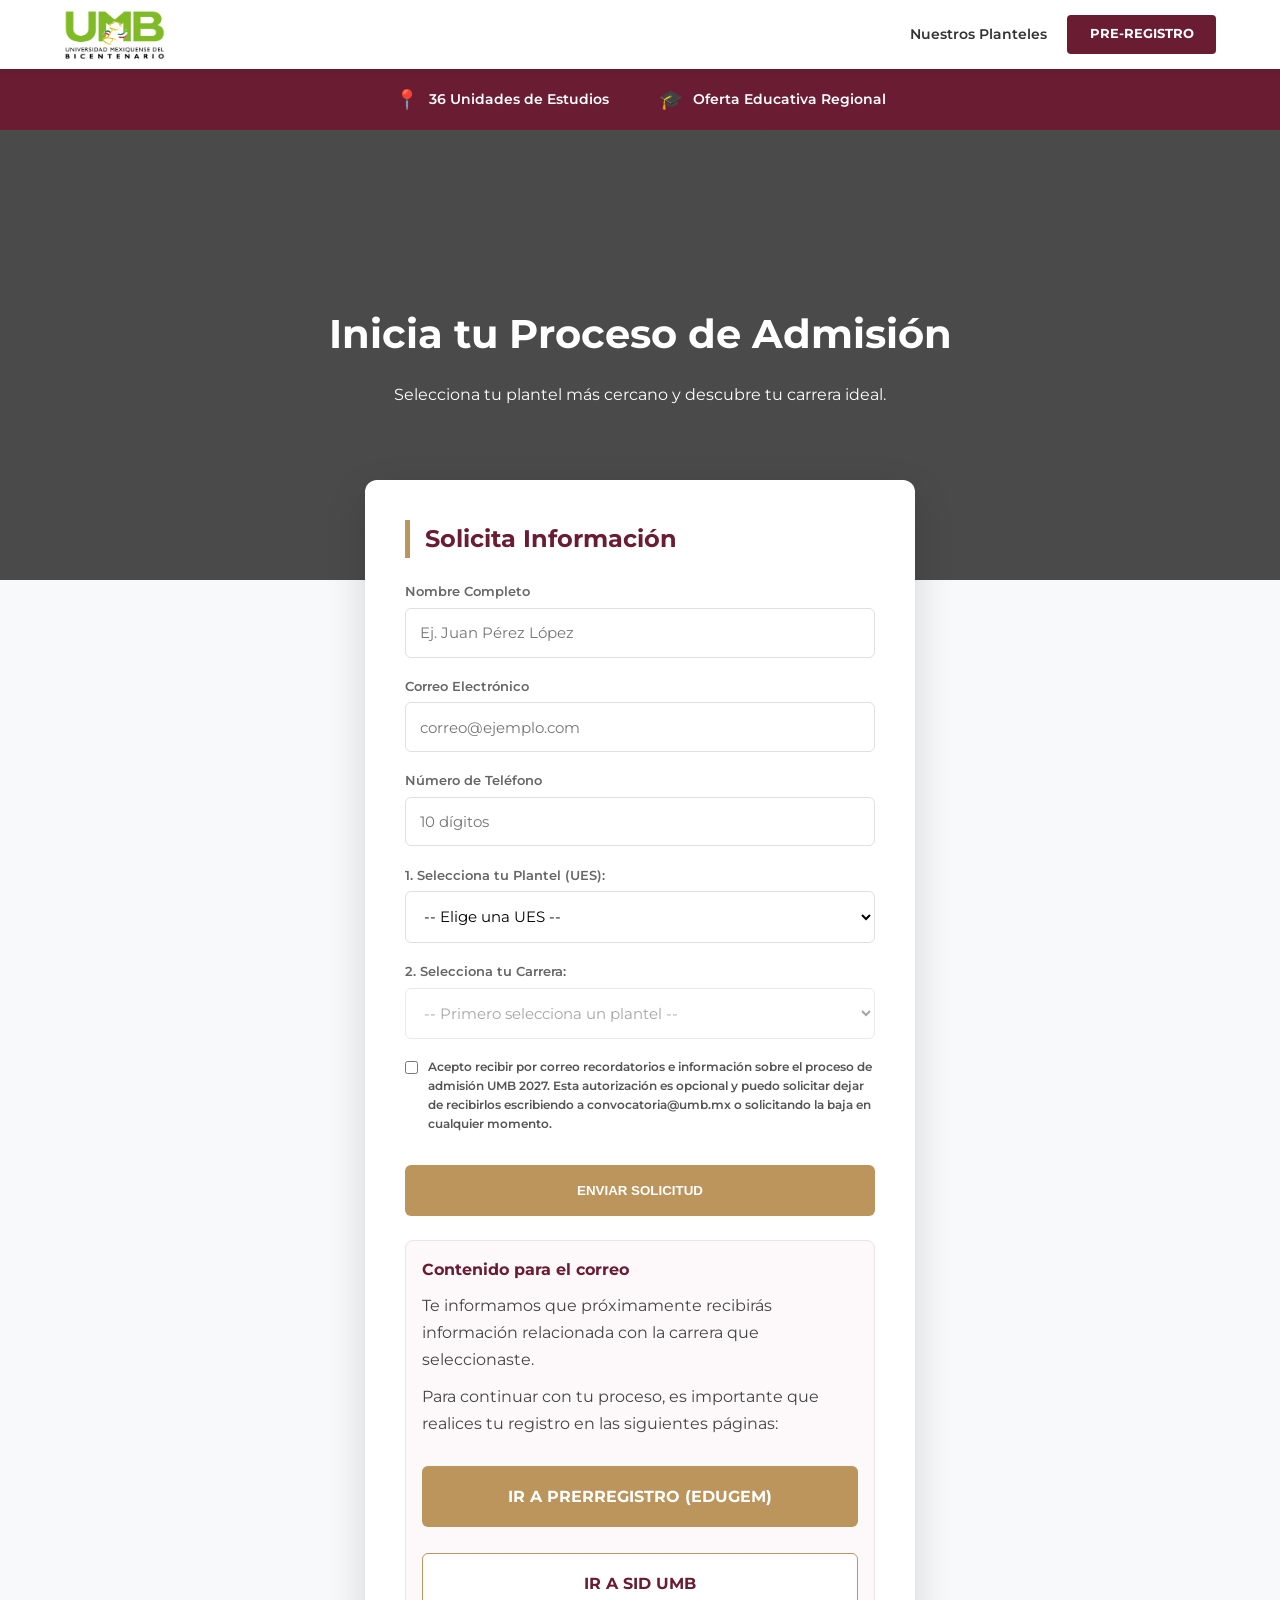
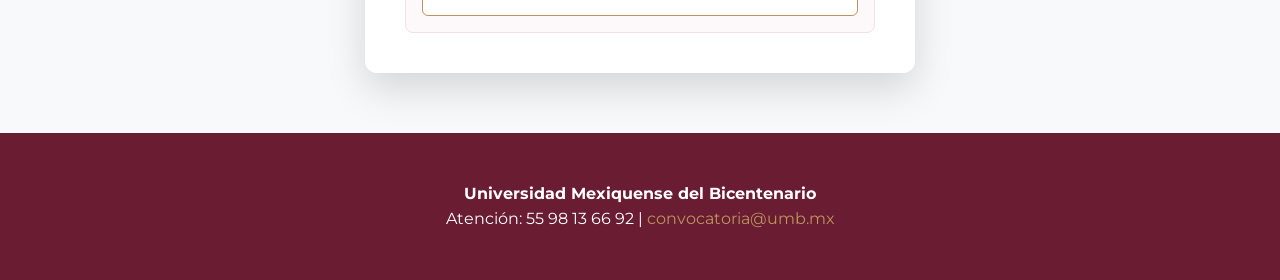
==== commit a518b404: "Fix index.html: close truncated content, use local logo, complete links and consent text, harden for" ====
--- a/index.html
+++ b/index.html
@@ -77,7 +77,7 @@
 
 		.hero {
 			background: linear-gradient(rgba(0,0,0,0.7), rgba(0,0,0,0.7)), 
-						url('https://images.unsplash.com/photo-1523240795612-9a054b0db644?auto=format&fit=crop&w=1600&q=80');
+					url('https://images.unsplash.com/photo-1523240795612-9a054b0db644?auto=format&fit=crop&w=1600&q=80');
 			background-size: cover;
 			background-position: center;
 			height: 450px;
@@ -210,7 +210,7 @@
 
 	<header>
 		<div class="brand">
-			<img src="https://raw.githubusercontent.com/ismaelumb/MAPA-UMB/refs/heads/main/Logotipo%20UMB%20-%20copia.png" alt="Logo UMB" class="logo-umb">
+			<img src="umb_logo.png" alt="Logo UMB" class="logo-umb">
 		</div>
 		<nav class="nav-menu">
 			<a href="Mapa2.html" class="nav-link">Nuestros Planteles</a>
@@ -264,7 +264,7 @@
 
 					<label class="form-consent" for="avisosCorreo">
 						<input type="checkbox" id="avisosCorreo" name="avisosCorreo" value="si">
-						<span>Acepto recibir por correo recordatorios e información sobre el proceso de admisión UMB 2027. Esta autorización es opcional y puedo solicitar dejar de recibirlos escribiendo a convocatoria@umb.mx.</span>
+						<span>Acepto recibir por correo recordatorios e información sobre el proceso de admisión UMB 2027. Esta autorización es opcional y puedo solicitar dejar de recibirlos escribiendo a convocatoria@umb.mx o solicitando la baja en cualquier momento.</span>
 					</label>
 
 					<button type="submit" class="btn-submit" id="submitBtn">Enviar Solicitud</button>
@@ -280,8 +280,8 @@
 						Para continuar con tu proceso, es importante que realices tu registro en las siguientes páginas:
 					</p>
 					<div style="display: flex; flex-direction: column; gap: 10px; margin-top: 0.8rem;">
-						<a href="https://ofertaeducativaies.edugem.gob.mx/preregistro" target="_blank" rel="noopener" class="btn-submit" style="text-align: center; text-decoration: none; display: block; margin-top: 0;">Registrar en Preregistro</a>
-						<a href="https://sidiumb.umb.edu.mx:8088/" target="_blank" rel="noopener" class="btn-submit" style="text-align: center; text-decoration: none; display: block; margin-top: 0; background: #ffffff; color: #691c32; border: 1px solid #691c32;">Registrar en SIDIUMB</a>
+						<a href="https://ofertaeducativaies.edugem.gob.mx/preregistro" target="_blank" rel="noopener" class="btn-submit" style="text-align: center; text-decoration: none; display: block;">Ir a prerregistro (EduGEM)</a>
+						<a href="https://sidiumb.umb.edu.mx:8088/" target="_blank" rel="noopener" class="btn-submit" style="text-align: center; text-decoration: none; display: block; background: #ffffff; color: var(--guinda); border: 1px solid var(--oro);">Ir a SID UMB</a>
 					</div>
 				</div>
 			</div>
@@ -404,12 +404,12 @@
 			btn.disabled = true;
 			btn.innerText = 'ENVIANDO...';
 
-			const carreraSeleccionada = document.getElementById('carreraSelect').value;
+			const carreraSeleccionada = document.getElementById('carreraSelect').value || '';
 			const normalizedCarrera = carreraSeleccionada.trim().toLowerCase();
 			const redirectCandidate = normalizedCarrerasMap[normalizedCarrera];
 			const careerIdMatch = redirectCandidate && redirectCandidate.match(/[?&]id=([^&]+)/);
 			const careerId = careerIdMatch ? decodeURIComponent(careerIdMatch[1]) : '';
-			const careerDetails = careerId ? DB_CARRERAS[careerId] : null;
+			const careerDetails = careerId && typeof DB_CARRERAS !== 'undefined' ? DB_CARRERAS[careerId] : null;
 			const hasCompleteCareerDetails = careerDetails &&
 				Array.isArray(careerDetails.perfilIngreso) &&
 				Array.isArray(careerDetails.perfilEgreso) &&
@@ -421,9 +421,10 @@
 
 			fetch(scriptURL, { method: 'POST', body: new FormData(form)})
 				.then(async response => {
-					const resultado = (await response.text()).trim();
-					if (!response.ok || resultado !== 'Success') {
-						throw new Error(resultado || 'No se pudo confirmar el registro.');
+					const text = (await response.text()).trim();
+					const ok = response.ok && (/success/i).test(text);
+					if (!ok) {
+						throw new Error(text || 'No se pudo confirmar el registro.');
 					}
 
 					btn.disabled = false;
@@ -435,7 +436,7 @@
 					form.reset();
 					carreraSelect.disabled = true;
 					carreraSelect.innerHTML = '<option value="">-- Primero selecciona un plantel --</option>';
-                    
+            
 					setTimeout(() => {
 						if (redirectUrl) {
 							window.location.href = redirectUrl;
@@ -446,7 +447,7 @@
 					btn.disabled = false;
 					btn.innerText = 'REINTENTAR ENVÍO';
 					alert('Hubo un problema al enviar tus datos. Por favor, revisa tu conexión e inténtalo de nuevo.');
-					console.error('Error!', error.message);
+					console.error('Error!', error.message || error);
 				});
 		});
 	</script>
